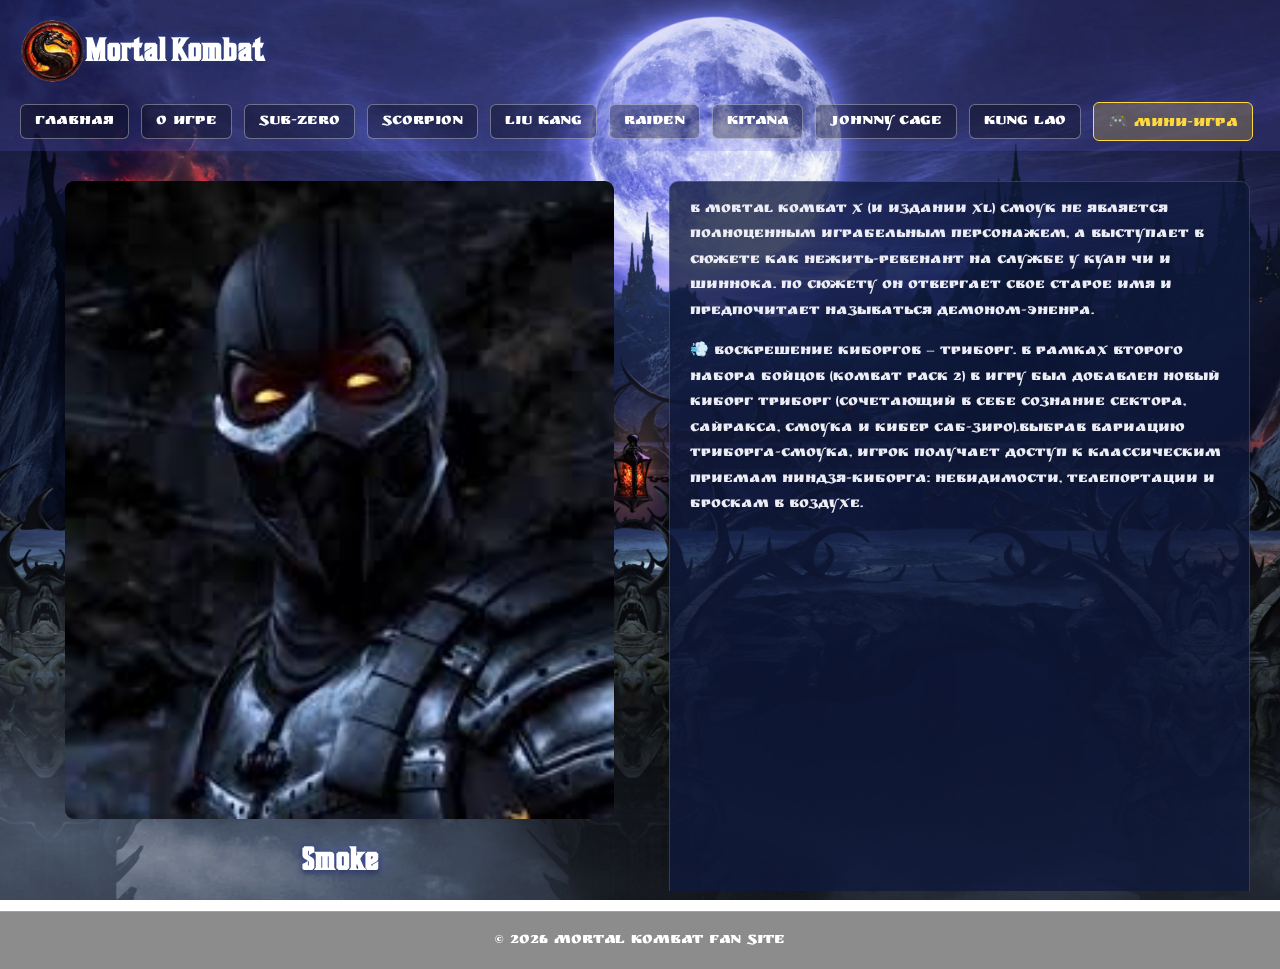
==== character_3.html @ 18e8fb99 "comit" ====
<!doctype html>
<html lang="ru">
  <head>
    <meta charset="UTF-8" />
    <meta name="viewport" content="width=device-width, initial-scale=1.0" />
    <meta
      name="description"
      content="Smoke — ниндзя-киборг и ревенант в Mortal Kombat X. Описание воскрешения киборгов и вариации Триборг-Смоук."
    />
    <link rel="icon" type="image/png" href="images/logo.png" />
    <link rel="stylesheet" href="css/style.css" />
    <title>Smoke — Mortal Kombat</title>
  </head>
  <body>
    <header>
      <a class="logo" href="index.html">
        <img src="images/logo.png" alt="Логотип Mortal Kombat" />
        <h1 class="title">Mortal Kombat</h1>
      </a>
      <nav>
        <a href="index.html">Главная</a>
        <a href="about.html">О игре</a>
        <a href="character_1.html">Sub-Zero</a>
        <a href="character_2.html">Scorpion</a>
        <a href="character_4.html">Liu Kang</a>
        <a href="character_5.html">Raiden</a>
        <a href="character_6.html">Kitana</a>
        <a href="character_7.html">Johnny Cage</a>
        <a href="character_8.html">Kung Lao</a>
        <a class="nav-game" href="game.html">🎮 Мини-игра</a>
      </nav>
    </header>
    <main>
      <div class="character smokeblock">
        <div class="character-img">
          <img src="images/smoke.jpeg" alt="Smoke, ниндзя-киборг" />
          <h1 class="title">Smoke</h1>
        </div>
        <div class="character-about">
          <p>
            В Mortal Kombat X (и издании XL) Смоук не является полноценным
            играбельным персонажем, а выступает в сюжете как нежить-ревенант на
            службе у Куан Чи и Шиннока. По сюжету он отвергает свое старое имя и
            предпочитает называться демоном-эненра.
          </p>
          <p>
            💨 Воскрешение киборгов — Триборг. В рамках второго набора бойцов (Kombat
            Pack 2) в игру был добавлен новый киборг Триборг (сочетающий в себе
            сознание Сектора, Сайракса, Смоука и Кибер Саб-Зиро).Выбрав вариацию
            Триборга-Смоука, игрок получает доступ к классическим приемам
            ниндзя-киборга: невидимости, телепортации и броскам в воздухе.
          </p>
        </div>
      </div>
    </main>
    <footer>
      <p>© 2026 Mortal Kombat Fan Site</p>
    </footer>
  </body>
</html>
---- css/style.css ----
@import url("https://fonts.googleapis.com/css2?family=Ruslan+Display&display=swap");

@font-face {
  font-family: "MK";
  src: url("../fonts/MK.ttf") format("truetype");
  font-weight: normal;
  font-style: normal;
}

.snowblock {
  position: relative;
  overflow: hidden;
  background-image:
    url([data-uri]),
    url([data-uri]),
    url([data-uri]);
  animation: snow 10s linear infinite;
}
@keyframes snow {
  0% {
    background-position:
      0px 0px,
      0px 0px,
      0px 0px;
  }
  100% {
    background-position:
      1800px 2000px,
      1600px 1600px,
      1400px 1200px;
  }
}

.logo {
  display: flex;
  align-items: center;
  text-decoration: none;
}
header {
  background-color: rgba(100, 100, 228, 0.205);
  padding: 10px 20px;
  display: flex;
  justify-content: space-between;
  align-items: center;
  flex-wrap: wrap;
  gap: 10px;
}
.logo img {
  width: 65px;
}
.card {
  width: 28vw;
  border: 2px solid rgba(255, 255, 255, 0.4);
  border-radius: 8px;
  padding: 10px;
  margin: 2vw;
  display: flex;
  flex-direction: column;
  align-items: center;
  background-color: rgba(43, 93, 255, 0.199);
  text-decoration: none;
  color: #fff;
  transition: transform 0.2s ease, box-shadow 0.2s ease;
}
.card:hover {
  transform: translateY(-4px);
  box-shadow: 0 8px 24px rgba(0, 0, 0, 0.5);
}
.card img {
  width: 100%;
  border-radius: 8px;
}
.card h2 {
  margin: 10px 0 4px;
  text-align: center;
  font-family: "MK", "Ruslan Display", sans-serif;
  font-size: 1.6rem;
  text-shadow: 0 2px 8px rgba(0, 0, 0, 0.9);
}
main {
  display: flex;
  flex-wrap: wrap;
  justify-content: center;
  align-items: flex-start;
  padding: 20px;
}
body {
  background-image: url("../images/fon.jpg");
  background-size: cover;
  background-attachment: fixed;
  background-position: center;
  font-family: "Ruslan Display", sans-serif;
  margin: 0;
  min-height: 100vh;
}

.title {
  font-family: "MK", "Ruslan Display", sans-serif;
  color: #ffffff;
  text-shadow:
    0 0 10px rgba(77, 98, 196, 0.9),
    0 2px 6px rgba(0, 0, 0, 0.8);
}

.character {
  display: flex;
  height: 80vh;
}

.character div {
  height: 100%;
}

.character-img {
  flex: 1;
  padding: 10px;
  display: flex;
  flex-direction: column;
  align-items: center;
}

.character-about {
  flex: 1;
  padding: 16px 20px;
  background-color: rgba(15, 25, 60, 0.78);
  border: 1px solid rgba(255, 255, 255, 0.15);
  border-radius: 9px;
  text-align: left;
  font-size: clamp(15px, 1.05vw, 19px);
  line-height: 1.7;
  color: #ececf4;
  margin: 10px;
}
.character-about p {
  margin: 0 0 1em;
}
.character-about p:last-child {
  margin-bottom: 0;
}

.character-img img {
  height: 100%;
  border-radius: 9px;
}

#sub {
  height: 80%;
  z-index: 1;
}

.burning-box {
  background: #222;
  border-radius: 8px;
  display: flex;
  justify-content: center;
  align-items: center;
  color: white;
  border: 1px solid #ff4500; /* Запуск анимации пламени: название, длительность, тип, бесконечно */
  animation: fire-glow 1.5s ease-in-out infinite alternate;
}
@keyframes fire-glow {
  0% {
    /* Вспышка слабая: чередуем желтый, оранжевый и красный цвета вокруг блока */
    box-shadow:
      0 0 15px rgba(255, 255, 255, 0.2),
      0 0 25px #ffcc00,
      0 -10px 40px #ff6600,
      0 -20px 60px #ff2200;
  }
  50% {
    /* Промежуточная стадия со смещением тени чуть выше (эффект тяги огня вверх) */
    box-shadow:
      0 0 20px rgba(255, 255, 255, 0.3),
      0 0 35px #ffdd33,
      0 -15px 55px #ff5500,
      0 -30px 80px #dd1100;
  }
  100% {
    /* Максимальное горение: тени становятся больше и сильнее тянутся вверх (-Y) */
    box-shadow:
      0 0 25px rgba(255, 255, 255, 0.4),
      0 0 45px #ffea00,
      0 -25px 70px #ff4400,
      0 -45px 100px #aa0000;
  }
}

/* ---- Дым для страницы Смоука (character_3.html) ---- */

/* Плавное появление всей страницы при входе */
.smokeblock {
  position: relative;
  overflow: hidden;
  animation: page-fade-in 1.4s ease-out both;
}

/* Дым только у картинки Смоука: исходит снизу и поднимается вверх */
.smokeblock .character-img {
  position: relative;
  z-index: 0;
}

/* Мягкая дымовая «подушка» у основания изображения */
.smokeblock .character-img::before {
  content: "";
  position: absolute;
  left: 50%;
  bottom: -14%;
  transform: translateX(-50%);
  width: 95%;
  height: 62%;
  z-index: 2;
  pointer-events: none;
  opacity: 0;
  filter: blur(20px);
  mix-blend-mode: screen;
  background-image:
    radial-gradient(ellipse at 50% 100%, rgba(240, 240, 248, 0.5) 0%, transparent 60%),
    radial-gradient(ellipse at 20% 92%, rgba(215, 215, 228, 0.38) 0%, transparent 55%),
    radial-gradient(ellipse at 80% 90%, rgba(225, 225, 238, 0.4) 0%, transparent 55%);
  background-size: 160% 160%;
  animation: smoke-under 7s ease-in-out 1s infinite alternate;
}

/* Клубы дыма, поднимающиеся из-под картинки и растворяющиеся */
.smokeblock .character-img::after {
  content: "";
  position: absolute;
  left: 50%;
  bottom: -10%;
  transform: translateX(-50%);
  width: 85%;
  height: 65%;
  z-index: 3;
  pointer-events: none;
  opacity: 0;
  filter: blur(7px);
  mix-blend-mode: screen;
  background-image:
    radial-gradient(circle at 25% 88%, rgba(250, 250, 254, 0.55) 0%, transparent 40%),
    radial-gradient(circle at 55% 96%, rgba(220, 220, 235, 0.5) 0%, transparent 45%),
    radial-gradient(circle at 80% 84%, rgba(235, 235, 245, 0.45) 0%, transparent 42%),
    radial-gradient(circle at 40% 50%, rgba(242, 242, 250, 0.28) 0%, transparent 38%),
    radial-gradient(circle at 70% 40%, rgba(225, 225, 238, 0.24) 0%, transparent 36%);
  background-size: 170% 170%;
  animation: smoke-under-rise 5.5s ease-in-out 1.2s infinite;
}

@keyframes page-fade-in {
  from {
    opacity: 0;
    transform: translateY(18px);
  }
  to {
    opacity: 1;
    transform: translateY(0);
  }
}

/* Дымовая подушка: клубится у основания картинки, слегка поднимается */
@keyframes smoke-under {
  0% {
    opacity: 0;
    transform: translateX(-50%) translateY(16px) scale(0.95);
    background-position: 0% 100%;
  }
  25% {
    opacity: 0.9;
  }
  55% {
    opacity: 1;
    transform: translateX(-50%) translateY(4px) scale(1);
  }
  100% {
    opacity: 0.5;
    transform: translateX(-50%) translateY(-24px) scale(1.06);
    background-position: 100% 0%;
  }
}

/* Клубы: поднимаются из-под картинки вверх и растворяются */
@keyframes smoke-under-rise {
  0% {
    opacity: 0;
    transform: translateX(-50%) translateY(24px) scale(0.9);
    background-position: 0% 100%;
  }
  15% {
    opacity: 0.95;
  }
  35% {
    opacity: 1;
    transform: translateX(-50%) translateY(4px) scale(0.98);
  }
  60% {
    opacity: 0.6;
    transform: translateX(-50%) translateY(-14px) scale(1.05);
  }
  85% {
    opacity: 0.28;
    transform: translateX(-50%) translateY(-32px) scale(1.1);
  }
  100% {
    opacity: 0;
    transform: translateX(-50%) translateY(-50px) scale(1.14);
    background-position: 0% -30%;
  }
}

/* ---- Навигация ---- */
nav {
  display: flex;
  flex-wrap: wrap;
  gap: 12px;
  align-items: center;
  justify-content: center;
}
nav a {
  color: #fff;
  text-decoration: none;
  padding: 8px 14px;
  border: 1px solid rgba(255, 255, 255, 0.35);
  border-radius: 6px;
  background-color: rgba(0, 0, 0, 0.3);
  transition: background-color 0.2s ease, border-color 0.2s ease;
}
nav a:hover {
  background-color: rgba(255, 255, 255, 0.18);
  border-color: #fff;
}

/* ---- Страница «О игре» (about.html) ---- */

.about-main {
  display: block;
  max-width: 900px;
  margin: 0 auto;
  padding: 24px 20px;
}

.about-hero {
  text-align: center;
  padding: 30px 20px;
  background-color: rgba(43, 93, 255, 0.18);
  border: 2px solid rgba(255, 255, 255, 0.35);
  border-radius: 10px;
  margin-bottom: 24px;
}

.about-hero h1 {
  font-size: 2.4rem;
  margin: 0 0 8px;
}

.about-hero p {
  color: #e8e8f0;
  font-size: 1.15rem;
  margin: 0;
}

.about-section {
  background-color: rgba(15, 25, 60, 0.78);
  border: 1px solid rgba(255, 255, 255, 0.15);
  border-radius: 9px;
  padding: 20px 24px;
  margin-bottom: 20px;
  text-align: left;
  line-height: 1.7;
  color: #ececf4;
  font-size: clamp(15px, 1.05vw, 19px);
}

.about-section h2 {
  font-family: "MK", "Ruslan Display", sans-serif;
  font-size: 1.5rem;
  color: #ffd93d;
  text-shadow: 0 2px 8px rgba(0, 0, 0, 0.9);
  margin: 0 0 12px;
}

.about-section p {
  margin: 0 0 1em;
}

.about-section p:last-child {
  margin-bottom: 0;
}

.about-section strong {
  color: #ffd93d;
}

.about-list {
  margin: 0;
  padding-left: 22px;
}

.about-list li {
  margin-bottom: 8px;
}

.about-links {
  display: flex;
  flex-wrap: wrap;
  gap: 10px;
  margin-top: 14px;
}

.about-links a {
  color: #fff;
  text-decoration: none;
  padding: 7px 13px;
  border: 1px solid rgba(255, 255, 255, 0.35);
  border-radius: 6px;
  background-color: rgba(0, 0, 0, 0.3);
  transition: background-color 0.2s ease, border-color 0.2s ease;
}

.about-links a:hover {
  background-color: rgba(255, 255, 255, 0.18);
  border-color: #ffd93d;
  color: #ffd93d;
}

/* ---- Футер ---- */
footer {
  padding: 20px;
  text-align: center;
  color: #fff;
  background-color: rgba(0, 0, 0, 0.45);
  border-top: 1px solid rgba(255, 255, 255, 0.2);
  margin-top: auto;
}
footer p {
  margin: 0;
}

/* ---- Адаптивность ---- */
@media (max-width: 768px) {
  .card {
    width: 70vw;
    margin: 3vw;
  }
  .character {
    flex-direction: column;
    height: auto;
  }
  .character-about {
    font-size: 16px;
    margin: 10px 0;
  }
  .character-img img {
    height: auto;
    width: 100%;
    max-height: 55vh;
    object-fit: cover;
  }
  header {
    justify-content: center;
  }
}

@media (max-width: 480px) {
  .card {
    width: 90vw;
  }
  .logo .title {
    font-size: 1.2rem;
  }
  nav {
    gap: 8px;
    flex-wrap: wrap;
    justify-content: center;
  }
  nav a {
    padding: 6px 10px;
  }
}

/* ---- Тематические эффекты для новых персонажей ---- */

.thunderblock,
.fanblock,
.starblock,
.hatblock {
  position: relative;
  overflow: hidden;
}

/* Общий контекст для оверлеев поверх изображения персонажа */
.thunderblock .character-img,
.fanblock .character-img,
.starblock .character-img,
.hatblock .character-img {
  position: relative;
  z-index: 0;
}
.thunderblock .character-img img,
.fanblock .character-img img,
.starblock .character-img img,
.hatblock .character-img img {
  position: relative;
  z-index: 1;
}

/* ⚡ Raiden — электричество и вспышки молний */
.thunderblock .character-img img {
  box-shadow:
    0 0 18px rgba(120, 200, 255, 0.7),
    0 0 55px rgba(50, 130, 255, 0.4);
  animation: thunder-flicker 1.6s ease-in-out infinite;
}
.thunderblock::after {
  content: "";
  position: absolute;
  inset: 0;
  z-index: 10;
  pointer-events: none;
  opacity: 0;
  background: radial-gradient(circle at 30% 35%, rgba(150, 210, 255, 0.3), transparent 45%);
  animation: thunder-flash 3s ease-in-out infinite;
}
@keyframes thunder-flicker {
  0%,
  100% {
    box-shadow:
      0 0 14px rgba(110, 195, 255, 0.6),
      0 0 45px rgba(45, 120, 250, 0.35);
  }
  25% {
    box-shadow:
      0 0 30px rgba(210, 245, 255, 0.95),
      0 0 90px rgba(70, 160, 255, 0.6);
  }
  50% {
    box-shadow:
      0 0 12px rgba(100, 190, 255, 0.55),
      0 0 40px rgba(40, 115, 245, 0.3);
  }
  75% {
    box-shadow:
      0 0 34px rgba(225, 250, 255, 1),
      0 0 100px rgba(90, 180, 255, 0.7);
  }
}
@keyframes thunder-flash {
  0%,
  18%,
  26%,
  100% {
    opacity: 0;
  }
  19%,
  24% {
    opacity: 0.55;
  }
}

/* 🪶 Kitana — стальное свечение и блик лезвия */
.fanblock .character-img img {
  box-shadow:
    0 0 18px rgba(0, 205, 195, 0.6),
    0 0 55px rgba(0, 150, 205, 0.4);
  animation: steel-shimmer 2.8s ease-in-out infinite;
}
.fanblock .character-img::after {
  content: "";
  position: absolute;
  inset: 0;
  z-index: 2;
  pointer-events: none;
  border-radius: 9px;
  background: linear-gradient(
    115deg,
    transparent 32%,
    rgba(170, 240, 235, 0.3) 47%,
    transparent 62%
  );
  background-size: 300% 100%;
  animation: blade-sweep 4.5s ease-in-out infinite;
}
@keyframes steel-shimmer {
  0%,
  100% {
    box-shadow:
      0 0 14px rgba(0, 200, 190, 0.5),
      0 0 45px rgba(0, 150, 200, 0.3);
  }
  50% {
    box-shadow:
      0 0 28px rgba(120, 240, 230, 0.85),
      0 0 80px rgba(0, 190, 220, 0.5);
  }
}
@keyframes blade-sweep {
  0% {
    background-position: 130% 0;
    opacity: 0.6;
  }
  50% {
    opacity: 1;
  }
  100% {
    background-position: -130% 0;
    opacity: 0.6;
  }
}

/* 🎬 Johnny Cage — золотая аура и вращающиеся лучи прожектора */
.starblock .character-img img {
  box-shadow:
    0 0 18px rgba(255, 215, 100, 0.7),
    0 0 55px rgba(255, 175, 55, 0.4);
  animation: spotlight-glow 2.6s ease-in-out infinite;
}
.starblock .character-img::before {
  content: "";
  position: absolute;
  inset: -35px;
  z-index: -1;
  pointer-events: none;
  background: repeating-conic-gradient(
    from 0deg,
    rgba(255, 220, 130, 0.3) 0deg 9deg,
    transparent 9deg 28deg
  );
  -webkit-mask-image: radial-gradient(circle, transparent 34%, black 72%);
  mask-image: radial-gradient(circle, transparent 34%, black 72%);
  animation: rays-spin 16s linear infinite;
}
@keyframes spotlight-glow {
  0%,
  100% {
    box-shadow:
      0 0 16px rgba(255, 210, 90, 0.6),
      0 0 50px rgba(255, 170, 50, 0.35);
  }
  50% {
    box-shadow:
      0 0 32px rgba(255, 235, 150, 0.95),
      0 0 95px rgba(255, 190, 80, 0.6);
  }
}
@keyframes rays-spin {
  to {
    transform: rotate(360deg);
  }
}

/* 🎩 Kung Lao — зелёная аура и вращающаяся шляпа */
.hatblock .character-img img {
  box-shadow:
    0 0 16px rgba(140, 220, 120, 0.6),
    0 0 50px rgba(70, 175, 85, 0.35);
  animation: hat-glow 2.8s ease-in-out infinite;
}
.hatblock .character-img::after {
  content: "";
  position: absolute;
  top: 44%;
  left: 50%;
  width: 62%;
  aspect-ratio: 1;
  transform: translate(-50%, -50%);
  border-radius: 50%;
  background: repeating-conic-gradient(
    from 0deg,
    rgba(170, 235, 160, 0.8) 0deg 12deg,
    transparent 12deg 26deg
  );
  -webkit-mask-image: radial-gradient(circle, transparent 60%, black 66%);
  mask-image: radial-gradient(circle, transparent 60%, black 66%);
  animation: hat-spin 5s linear infinite;
  pointer-events: none;
  z-index: 2;
  opacity: 0.85;
}
@keyframes hat-glow {
  0%,
  100% {
    box-shadow:
      0 0 14px rgba(130, 215, 115, 0.55),
      0 0 45px rgba(65, 170, 80, 0.32);
  }
  50% {
    box-shadow:
      0 0 26px rgba(180, 245, 165, 0.9),
      0 0 80px rgba(95, 195, 105, 0.55);
  }
}
@keyframes hat-spin {
  from {
    transform: translate(-50%, -50%) rotate(0deg);
  }
  to {
    transform: translate(-50%, -50%) rotate(360deg);
  }
}

/* ---- Мини-игра (game.html) ---- */

/* Выделяющаяся кнопка в навигации */
.nav-game {
  color: #ffd93d;
  background-color: rgba(255, 215, 60, 0.22);
  border-color: #ffd93d;
}
.nav-game:hover {
  background-color: rgba(255, 215, 60, 0.42);
  border-color: #fff;
  color: #fff;
}

.game-main {
  display: flex;
  justify-content: center;
  align-items: flex-start;
  padding: 20px;
  min-height: 70vh;
}
.game-panel {
  width: min(860px, 96vw);
  text-align: center;
  background-color: rgba(10, 15, 40, 0.82);
  border: 2px solid rgba(255, 255, 255, 0.25);
  border-radius: 12px;
  padding: 20px;
}
.game-panel h1 {
  font-size: 2rem;
  margin: 0 0 6px;
}
.game-status {
  color: #ffd93d;
  font-size: 1.25rem;
  min-height: 1.4em;
  margin: 0 0 12px;
  text-shadow: 0 0 12px rgba(255, 215, 60, 0.6);
}
.game-stage {
  border-radius: 10px;
  overflow: hidden;
  border: 1px solid rgba(255, 255, 255, 0.25);
  box-shadow: 0 10px 30px rgba(0, 0, 0, 0.5);
}
#mkCanvas {
  display: block;
  width: 100%;
  height: auto;
  background: #251636;
}
.game-controls {
  margin-top: 14px;
  color: #d4d4ec;
  font-size: 0.95rem;
}
.game-controls p {
  margin: 0 0 12px;
}
.game-controls b {
  color: #fff;
}
#restartBtn {
  font-family: "MK", "Ruslan Display", sans-serif;
  font-size: 1.05rem;
  color: #fff;
  background-color: rgba(255, 215, 60, 0.25);
  border: 2px solid #ffd93d;
  border-radius: 8px;
  padding: 10px 26px;
  cursor: pointer;
  transition: background-color 0.2s ease, transform 0.15s ease;
}
#restartBtn:hover {
  background-color: rgba(255, 215, 60, 0.45);
  transform: translateY(-2px);
}
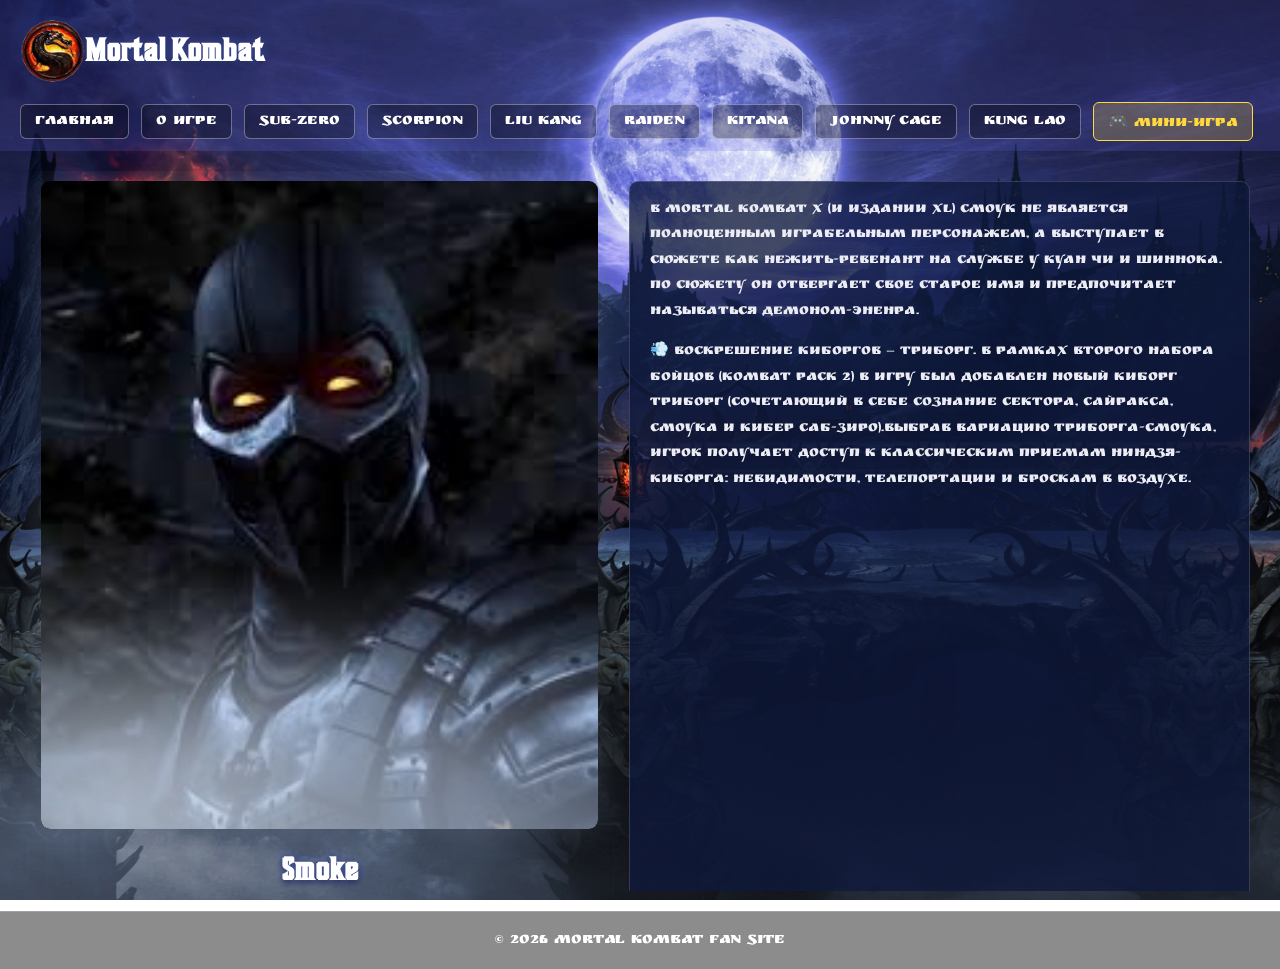
==== commit c2e72276: "Improve Smoke animation and expand mini-game combat" ====
--- a/character_3.html
+++ b/character_3.html
@@ -33,7 +33,17 @@
     <main>
       <div class="character smokeblock">
         <div class="character-img">
-          <img src="images/smoke.jpeg" alt="Smoke, ниндзя-киборг" />
+          <div class="smoke-portrait">
+            <img src="images/smoke.jpeg" alt="Smoke, ниндзя-киборг" />
+            <span class="smoke-effect" aria-hidden="true">
+              <span class="smoke-cloud"></span>
+              <span class="smoke-cloud"></span>
+              <span class="smoke-cloud"></span>
+              <span class="smoke-cloud"></span>
+              <span class="smoke-cloud"></span>
+              <span class="smoke-cloud"></span>
+            </span>
+          </div>
           <h1 class="title">Smoke</h1>
         </div>
         <div class="character-about">
--- a/css/style.css
+++ b/css/style.css
@@ -194,117 +194,132 @@
   animation: page-fade-in 1.4s ease-out both;
 }
 
-/* Дым только у картинки Смоука: исходит снизу и поднимается вверх */
+/* Отдельная сцена держит дым в пределах портрета, не перекрывая текст. */
 .smokeblock .character-img {
   position: relative;
-  z-index: 0;
-}
-
-/* Мягкая дымовая «подушка» у основания изображения */
-.smokeblock .character-img::before {
+  min-width: 0;
+}
+.smokeblock .smoke-portrait {
+  position: relative;
+  height: calc(100% - 72px);
+  max-width: 100%;
+  flex-shrink: 0;
+  isolation: isolate;
+  border-radius: 9px;
+  box-shadow: 0 0 35px rgba(157, 173, 201, 0.22);
+}
+.smokeblock .smoke-portrait img {
+  display: block;
+  width: 100%;
+  height: 100%;
+  max-width: 100%;
+  object-fit: cover;
+}
+.smoke-effect {
+  position: absolute;
+  inset: 0;
+  overflow: hidden;
+  border-radius: inherit;
+  pointer-events: none;
+  /* Верхняя граница мягко растворяется, лицо остаётся видимым. */
+  -webkit-mask-image: linear-gradient(transparent 8%, #000 48%);
+  mask-image: linear-gradient(transparent 8%, #000 48%);
+}
+.smoke-effect::before,
+.smoke-effect::after {
   content: "";
   position: absolute;
-  left: 50%;
-  bottom: -14%;
-  transform: translateX(-50%);
-  width: 95%;
-  height: 62%;
-  z-index: 2;
-  pointer-events: none;
+  inset: 58% -20% -20%;
+  background:
+    radial-gradient(ellipse at 25% 65%, rgba(203, 215, 231, 0.7), transparent 55%),
+    radial-gradient(ellipse at 75% 80%, rgba(144, 160, 185, 0.65), transparent 58%);
+  filter: blur(16px);
+  animation: smoke-bed 7s ease-in-out infinite alternate;
+}
+.smoke-effect::after {
+  inset: 44% -25% -15%;
+  opacity: 0.6;
+  animation-duration: 9s;
+  animation-delay: -4s;
+  animation-direction: alternate-reverse;
+}
+.smoke-cloud {
+  --drift: 24px;
+  position: absolute;
+  left: -12%;
+  bottom: -32%;
+  width: 84%;
+  height: 67%;
+  border-radius: 45%;
+  background:
+    radial-gradient(ellipse at 38% 32%, rgba(233, 239, 247, 0.65), transparent 43%),
+    radial-gradient(ellipse at 67% 50%, rgba(176, 190, 211, 0.7), transparent 46%),
+    radial-gradient(ellipse at 35% 72%, rgba(116, 136, 165, 0.55), transparent 48%);
+  filter: blur(11px);
   opacity: 0;
-  filter: blur(20px);
-  mix-blend-mode: screen;
-  background-image:
-    radial-gradient(ellipse at 50% 100%, rgba(240, 240, 248, 0.5) 0%, transparent 60%),
-    radial-gradient(ellipse at 20% 92%, rgba(215, 215, 228, 0.38) 0%, transparent 55%),
-    radial-gradient(ellipse at 80% 90%, rgba(225, 225, 238, 0.4) 0%, transparent 55%);
-  background-size: 160% 160%;
-  animation: smoke-under 7s ease-in-out 1s infinite alternate;
-}
-
-/* Клубы дыма, поднимающиеся из-под картинки и растворяющиеся */
-.smokeblock .character-img::after {
-  content: "";
-  position: absolute;
-  left: 50%;
-  bottom: -10%;
-  transform: translateX(-50%);
-  width: 85%;
-  height: 65%;
-  z-index: 3;
-  pointer-events: none;
-  opacity: 0;
-  filter: blur(7px);
-  mix-blend-mode: screen;
-  background-image:
-    radial-gradient(circle at 25% 88%, rgba(250, 250, 254, 0.55) 0%, transparent 40%),
-    radial-gradient(circle at 55% 96%, rgba(220, 220, 235, 0.5) 0%, transparent 45%),
-    radial-gradient(circle at 80% 84%, rgba(235, 235, 245, 0.45) 0%, transparent 42%),
-    radial-gradient(circle at 40% 50%, rgba(242, 242, 250, 0.28) 0%, transparent 38%),
-    radial-gradient(circle at 70% 40%, rgba(225, 225, 238, 0.24) 0%, transparent 36%);
-  background-size: 170% 170%;
-  animation: smoke-under-rise 5.5s ease-in-out 1.2s infinite;
-}
-
+  transform-origin: 50% 80%;
+  animation: smoke-plume 8s linear infinite;
+}
+.smoke-cloud:nth-child(2) {
+  left: 32%;
+  --drift: -30px;
+  animation-delay: -2.6s;
+  animation-duration: 9s;
+}
+.smoke-cloud:nth-child(3) {
+  left: 8%;
+  --drift: 40px;
+  animation-delay: -5.2s;
+  animation-duration: 10s;
+}
+.smoke-cloud:nth-child(4) {
+  left: -28%;
+  --drift: 48px;
+  animation-delay: -4s;
+  animation-duration: 8s;
+}
+.smoke-cloud:nth-child(5) {
+  left: 46%;
+  --drift: -46px;
+  animation-delay: -6.5s;
+  animation-duration: 10s;
+}
+.smoke-cloud:nth-child(6) {
+  left: 16%;
+  --drift: -18px;
+  animation-delay: -7s;
+  animation-duration: 9s;
+}
 @keyframes page-fade-in {
-  from {
-    opacity: 0;
-    transform: translateY(18px);
-  }
-  to {
-    opacity: 1;
-    transform: translateY(0);
-  }
-}
-
-/* Дымовая подушка: клубится у основания картинки, слегка поднимается */
-@keyframes smoke-under {
-  0% {
-    opacity: 0;
-    transform: translateX(-50%) translateY(16px) scale(0.95);
-    background-position: 0% 100%;
-  }
-  25% {
-    opacity: 0.9;
-  }
-  55% {
-    opacity: 1;
-    transform: translateX(-50%) translateY(4px) scale(1);
-  }
-  100% {
-    opacity: 0.5;
-    transform: translateX(-50%) translateY(-24px) scale(1.06);
-    background-position: 100% 0%;
-  }
-}
-
-/* Клубы: поднимаются из-под картинки вверх и растворяются */
-@keyframes smoke-under-rise {
-  0% {
-    opacity: 0;
-    transform: translateX(-50%) translateY(24px) scale(0.9);
-    background-position: 0% 100%;
-  }
-  15% {
-    opacity: 0.95;
-  }
-  35% {
-    opacity: 1;
-    transform: translateX(-50%) translateY(4px) scale(0.98);
-  }
-  60% {
-    opacity: 0.6;
-    transform: translateX(-50%) translateY(-14px) scale(1.05);
-  }
-  85% {
-    opacity: 0.28;
-    transform: translateX(-50%) translateY(-32px) scale(1.1);
-  }
-  100% {
-    opacity: 0;
-    transform: translateX(-50%) translateY(-50px) scale(1.14);
-    background-position: 0% -30%;
-  }
+  from { opacity: 0; transform: translateY(18px); }
+  to { opacity: 1; transform: translateY(0); }
+}
+@keyframes smoke-bed {
+  from { transform: translate(-4%, 8%) scale(0.95); opacity: 0.55; }
+  to { transform: translate(5%, -10%) scale(1.12); opacity: 0.85; }
+}
+@keyframes smoke-plume {
+  0% { opacity: 0; transform: translate3d(0, 10%, 0) scale(0.65) rotate(-8deg); }
+  18% { opacity: 0.65; }
+  45% { opacity: 0.48; }
+  75% { opacity: 0.22; }
+  100% { opacity: 0; transform: translate3d(var(--drift), -155%, 0) scale(1.65) rotate(18deg); }
+}
+@media (max-width: 768px) {
+  .smokeblock .smoke-portrait {
+    height: auto;
+    width: fit-content;
+  }
+  .smokeblock .smoke-portrait img { height: auto; }
+  .smoke-cloud { filter: blur(8px); }
+}
+@media (prefers-reduced-motion: reduce) {
+  .smokeblock,
+  .smoke-effect::before,
+  .smoke-effect::after,
+  .smoke-cloud { animation: none; }
+  .smoke-effect::before { opacity: 0.35; }
+  .smoke-effect::after { opacity: 0.2; }
 }
 
 /* ---- Навигация ---- */
@@ -775,3 +790,34 @@
   background-color: rgba(255, 215, 60, 0.45);
   transform: translateY(-2px);
 }
+
+/* Управление мини-файтингом */
+.game-panel { box-sizing: border-box; max-width: 100%; min-width: 0; }
+.game-options { display: flex; flex-wrap: wrap; align-items: center; justify-content: center; gap: 10px; }
+.game-options button,
+.game-options select,
+.touch-controls button {
+  font: 600 14px system-ui, sans-serif;
+  color: #eff5ff;
+  border: 1px solid #879ac0;
+  border-radius: 8px;
+  background: #1a2c48;
+  padding: 11px 14px;
+  cursor: pointer;
+}
+.game-options button:hover,
+.touch-controls button:hover { background: #304c70; }
+.game-options :focus-visible,
+.touch-controls button:focus-visible { outline: 3px solid #ffd93d; outline-offset: 3px; }
+.game-options #restartBtn { font: 600 14px system-ui, sans-serif; padding: 11px 14px; }
+.game-controls .game-hint { margin-top: 14px; font: 13px/1.6 system-ui, sans-serif; color: #bdcede; }
+.touch-controls { display: flex; flex-wrap: wrap; justify-content: space-between; gap: 16px; margin-top: 18px; }
+.touch-movement, .touch-attacks { display: flex; flex-wrap: wrap; gap: 7px; }
+.touch-controls button { touch-action: none; user-select: none; -webkit-user-select: none; min-width: 48px; min-height: 48px; }
+.touch-controls button.is-held { color: #14243c; background: #83dbff; border-color: #d2f3ff; }
+@media (max-width: 480px) {
+  .game-main { padding: 10px; }
+  .game-panel { padding: 12px; width: 100%; }
+  .touch-controls { justify-content: center; }
+  .touch-controls button { padding: 10px; }
+}
